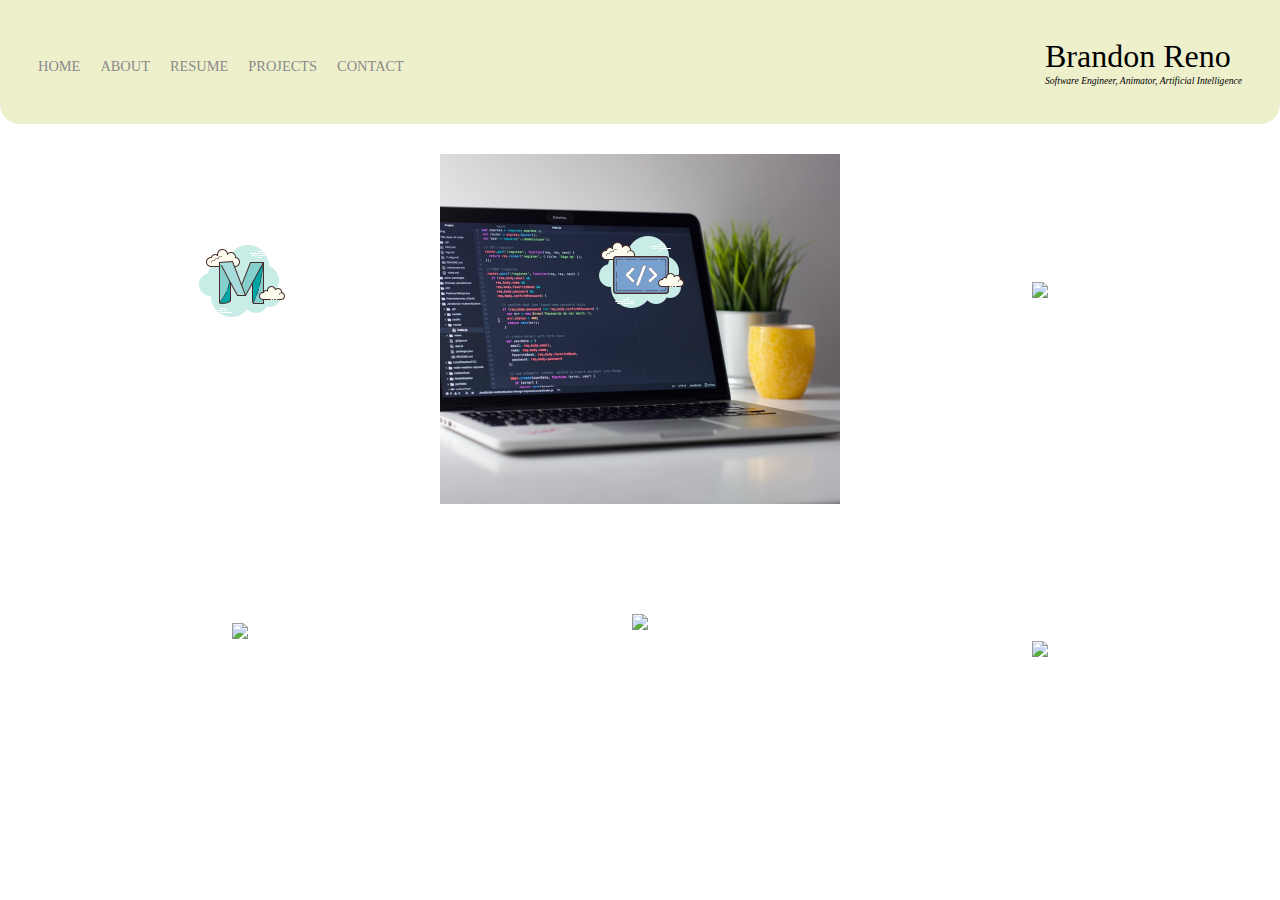
==== index.html @ 959811d6 "First Commit" ====
<!DOCTYPE html>
<html lang="en">
<head>
    <meta charset="UTF-8">
    <title>Brandon Renos Website</title>
    <link rel="stylesheet" href="styles.css">
</head>
<body>
    <div class="container">
        <div class="navigationContainer">
            <div class="left">
                <div class="navlink">
                    <a href="index.html">Home</a>
                 </div>
                 <div class="navlink">
                    <a href="about.html">About</a>
                </div>
                <div class="navlink">
                    <a href="resume.html">Resume</a>
                </div>
                <div class="navlink">
                    <a href="projects.html">Projects</a>
                </div>
                <div class="navlink">
                    <a href="contact.html">Contact</a>
                </div>
            </div> 

            <div class="right">
                <div class="nameStyle">
                    <div>Brandon Reno</div>
                        <div class = Name style="font-size: .3em; font-style: italic;">Software Engineer, Animator, Artificial Intelligence</div>
                </div>
            </div>
        </div>
        <div class="content">
            <div class="portfolioItems">
                <div class="portfolioItem">
                    <div class="portfolioItemBackground" style="background-image: url(Images/Pacific.jpg);"></div>
                    <div class="imagetext">
                        <div class="logo">
                            <img src="Images/AnimatedIcon.png">
                        </div>
                        <div class="subtitle">
                            My undergraduate degree focused on a combination of computer science and modeling in Maya.
                        </div>
                    </div>
                </div>

                <div class="portfolioItem">
                    <div class="portfolioItemBackground" style="background-image: url(Images/Coding.jpg);"></div>
                    <div class="imagetext">
                        <div class="logo">
                            <img src="Images/CodingIcon.png">
                        </div>
                        <div class="subtitle">
                           I am currently enrolled for the fall of 2020 at University of The Pacific to get my masters in Engineering sciences with a focus in computer science.
                        </div>
                    </div>
                </div>

                <div class="portfolioItem">
                    <div class="portfolioItemBackground" style="background-image: url(Image/AI.jpg);"></div>
                    <div class="imagetext">
                        <div class="logo">
                            <img src="Image/Aiico.png">
                        </div>
                        <div class="subtitle">
                            I highly enjoy automating tasks with ML and AI algorithims.
                        </div>
                    </div>
                </div>
                
                <div class="portfolioItem">
                    <div class="portfolioItemBackground" style="background-image: url(Image/Swimming.jpg);"></div>
                    <div class="imagetext">
                        <div class="logo">
                            <img src="Image/swimlogo.png">
                        </div>
                        <div class="subtitle">
                            I am a competitive swimmer who led my college team as team captain for the past two years.
                        </div>
                    </div>
                </div>

                <div class="portfolioItem">
                    <div class="portfolioItemBackground" style="background-image: url(Image/GBR.jpg);"></div>
                    <div class="imagetext">
                        <div class="logo">
                            <img src="Image/Snorkel.png">
                        </div>
                        <div class="subtitle">
                            I am an ocean activist and for my senior project I created an animated timelapse of the great barrier reef modeled completly in Maya.
                        </div>
                    </div>
                </div>

                <div class="portfolioItem">
                    <div class="portfolioItemBackground" style="background-image: url(Image/Work.jpg);"></div>
                    <div class="imagetext">
                        <div class="logo">
                            <img src="Image/Worklogo.png">
                        </div>
                        <div class="subtitle">
                            I am currently looking for work!
                            
                        </div>
                    </div>
                </div>
            </div>
        </div>
    </div>
</body>
<script>
    const AllItems = document.querySelectorAll('.portfolioItem')

    AllItems.forEach(Item=>{
        Item.addEventListener('mouseover', () => {
            Item.childNodes[1].classList.add('Darken');
        })
    })

    AllItems.forEach(Item=>{
        Item.addEventListener('mouseout', () => {
            Item.childNodes[1].classList.remove('Darken');
        })
    })
</script>
</html>
---- styles.css ----
body{
    margin: 0px;
}

.container{
    display: grid;
    grid-template-columns: 1fr;
}


.navigationContainer{
    display: flex;
    justify-content: space-between;
    padding: 38px;
    background-color: #EEF0CC;
    border-bottom-left-radius: 20px;
    border-bottom-right-radius: 20px;
}

.nameStyle{
    font-weight: 400;
    font-size: 2em;
}

.left{
    display: flex;
}

.navigationContainer > .left > div {
    margin-right: 20px;
    margin-top: 20px;
    font-size: .9em;
    text-transform: uppercase;
}

.navlink{
    height: 22px;
    border-bottom: 1px solid transparent;
    transition: border-bottom .5s;
}

.navlink a{
    color: #8a8a8a;
    text-decoration: none;
    transition: color .5s;
}

.navlink:hover{
    border-bottom: 1px solid #7392E7;
}

.navlink a:hover{
    color: #7392E7;
}

/*PortfolioItems*/

.content{
    margin-right: 10px;
    margin-left: 10px;
}

.portfolioItems{
    display: grid;
    margin-right: 30px;
    margin-left: 30px;
    margin-top: 30px;
    margin-bottom: 30px;
    grid-template-columns: 1fr 1fr 1fr;
}

.portfolioItem{
    position: relative;
}

.portfolioItemBackground{
    height: 350px;
    width: 100%;
    background-size: cover;
    background-position: center;
    background-repeat: no-repeat;
}

.imagetext{
    position: absolute;
    top: 0px;
    display: flex;
    flex-direction: column;
    justify-content: center;
    align-items: center;
    height: 100%;
    text-align: center;
    padding-left: 100px;
    padding-right: 100px;
}

.logo img{
    width:100%;
    margin-bottom: 20px;
}

.imagetext .subtitle{
    transition: 1s;
    font-weight: 400;
    color:transparent
}

.imagetext:hover .subtitle{
    font-weight: 400;
    color: #7392E7;
}

.Darken{
    transition: 1s;
    filter: brightness(10%);
}

/*ABOUT PAGE*/
.INFO{
    margin-left: 30px;
    margin-right: 30px;
    margin-top: 30px;
    display: grid;
    background-color: #F5F5F5;
    border-radius: 15px;
    grid-template-columns: 1fr 1fr;
}

.InfoTitle{
    color:#7392E7;
    text-align: center;
}

.Info{
    color: black;
    text-indent: 20px;
    text-align: left;
    margin-left: 30px;
    margin-right: 30px;
}

.aboutPic img{
    border-radius: 35px;
    margin-top: 30px;
    width: 96%;
    
}

.PacificPic img{
    border-radius: 35px;
    margin-left: 30px;
    width:96%
}

.swimPic img{
    border-radius: 35px;
    width:96%
}

/*Contact Page*/

.ContactContainer{
    margin-left: 30px;
    margin-right: 30px;
    margin-top: 30px;
    display: grid;
    background-color: #F5F5F5;
    border-radius: 15px;
    grid-template-columns: 1fr 1fr;
}

.contactMe{
    display: grid;
    grid-template-columns: 1fr 1fr;
}

.ContactBody{
    margin-top: 30px;
    margin-left: 30px;
    margin-right: 30px;
}

.ContactBody img{
    border-radius: 15px;
}

.Contactright{
    margin-top: 150px;
    text-align: center;
    margin-left: 150px;
}
.phone{
    margin-top: 10px;
    font-size: 3em;
    
}
.email{
    margin-top: 10px;
    font-size: 2em;
}

.LinkedIn{
    margin-top: 180px;
    font-size: 1em;
    margin-bottom: 20px;
}

.Logo img{
    width: 25%;
}

/*Projects*/

.ProjectContainer{
    margin-left: 30px;
    margin-right: 30px;
    margin-top: 30px;
    background-color: #F5F5F5;
    border-radius: 15px;
}

.Projects{
    display: grid;
    grid-template-columns: 1fr 1fr;
    margin-top: 30px;
    margin-left: 30px;
    margin-right: 30px;
}

.projectImages{
    margin-right: 50px;
    display: grid;
    grid-template-columns: 1fr 1fr ;
}

.Image img{
    width: 100%;
    margin-right: 30px;
    padding-left: 30px;
    padding-right: 30px;
}
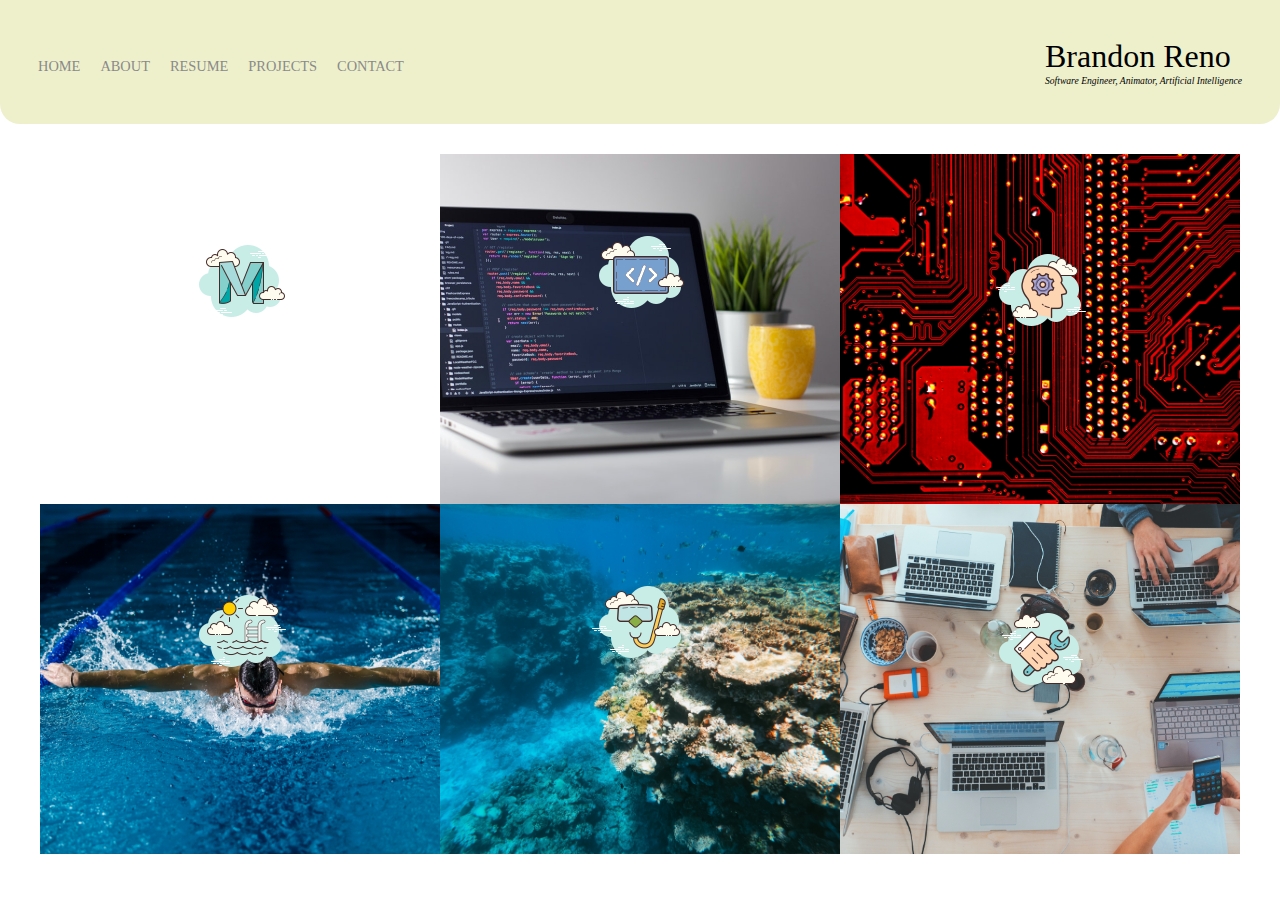
==== commit 61087218: "Added Image folder Capabilities" ====
--- a/index.html
+++ b/index.html
@@ -60,10 +60,10 @@
                 </div>
 
                 <div class="portfolioItem">
-                    <div class="portfolioItemBackground" style="background-image: url(Image/AI.jpg);"></div>
+                    <div class="portfolioItemBackground" style="background-image: url(Images/AI.jpg);"></div>
                     <div class="imagetext">
                         <div class="logo">
-                            <img src="Image/Aiico.png">
+                            <img src="Images/Aiico.png">
                         </div>
                         <div class="subtitle">
                             I highly enjoy automating tasks with ML and AI algorithims.
@@ -72,10 +72,10 @@
                 </div>
                 
                 <div class="portfolioItem">
-                    <div class="portfolioItemBackground" style="background-image: url(Image/Swimming.jpg);"></div>
+                    <div class="portfolioItemBackground" style="background-image: url(Images/Swimming.jpg);"></div>
                     <div class="imagetext">
                         <div class="logo">
-                            <img src="Image/swimlogo.png">
+                            <img src="Images/swimlogo.png">
                         </div>
                         <div class="subtitle">
                             I am a competitive swimmer who led my college team as team captain for the past two years.
@@ -84,10 +84,10 @@
                 </div>
 
                 <div class="portfolioItem">
-                    <div class="portfolioItemBackground" style="background-image: url(Image/GBR.jpg);"></div>
+                    <div class="portfolioItemBackground" style="background-image: url(Images/GBR.jpg);"></div>
                     <div class="imagetext">
                         <div class="logo">
-                            <img src="Image/Snorkel.png">
+                            <img src="Images/Snorkel.png">
                         </div>
                         <div class="subtitle">
                             I am an ocean activist and for my senior project I created an animated timelapse of the great barrier reef modeled completly in Maya.
@@ -96,10 +96,10 @@
                 </div>
 
                 <div class="portfolioItem">
-                    <div class="portfolioItemBackground" style="background-image: url(Image/Work.jpg);"></div>
+                    <div class="portfolioItemBackground" style="background-image: url(Images/Work.jpg);"></div>
                     <div class="imagetext">
                         <div class="logo">
-                            <img src="Image/Worklogo.png">
+                            <img src="Images/Worklogo.png">
                         </div>
                         <div class="subtitle">
                             I am currently looking for work!
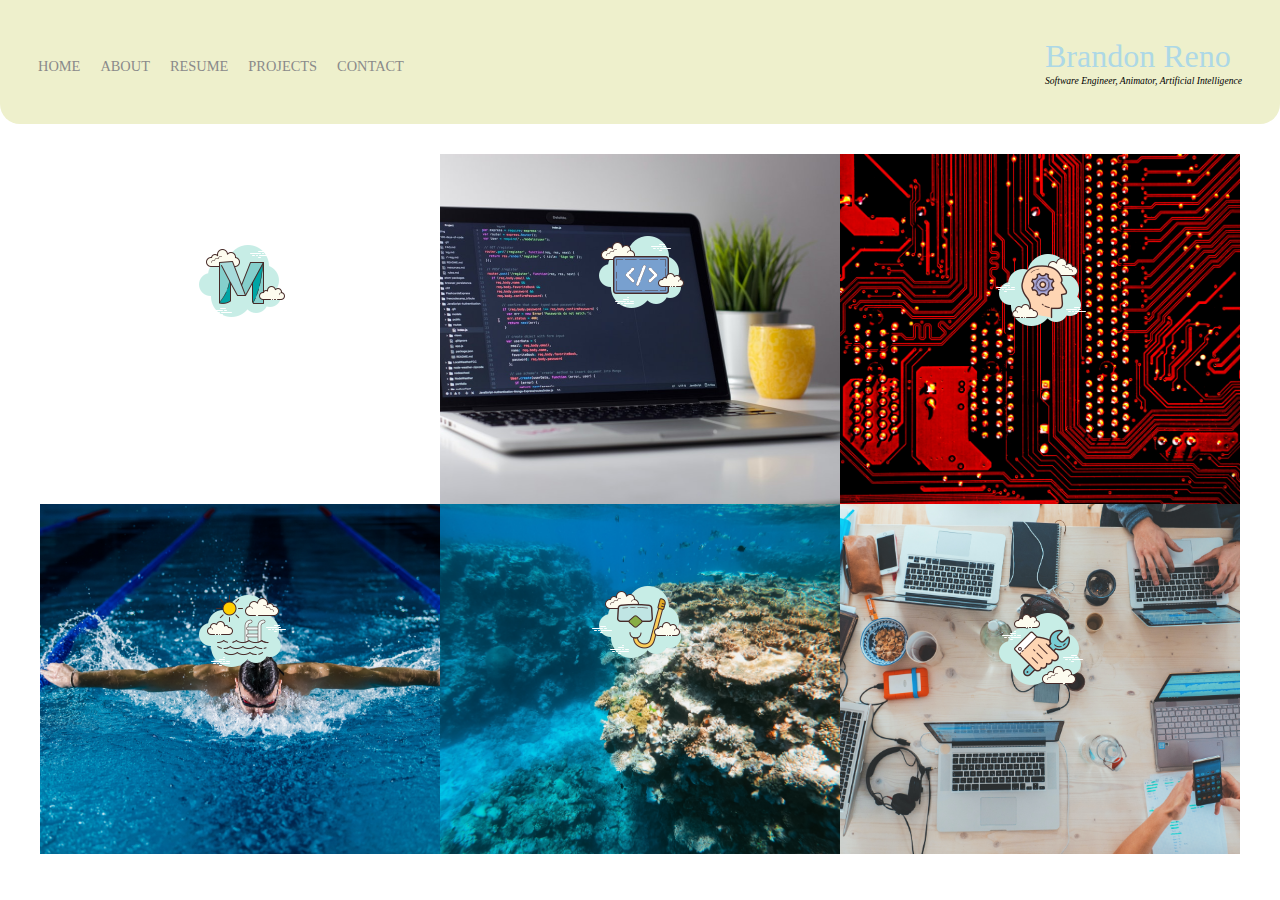
==== commit ba7d360f: "Moved JS Scripts to its own file" ====
--- a/index.html
+++ b/index.html
@@ -3,9 +3,10 @@
 <head>
     <meta charset="UTF-8">
     <title>Brandon Renos Website</title>
+    <script src="Interactivity.js"></script>
     <link rel="stylesheet" href="styles.css">
 </head>
-<body>
+<body onload="HoverImage(); ColorChange();">
     <div class="container">
         <div class="navigationContainer">
             <div class="left">
@@ -28,13 +29,13 @@
 
             <div class="right">
                 <div class="nameStyle">
-                    <div>Brandon Reno</div>
+                    <div id = "NameChange">Brandon Reno</div>
                         <div class = Name style="font-size: .3em; font-style: italic;">Software Engineer, Animator, Artificial Intelligence</div>
                 </div>
             </div>
         </div>
         <div class="content">
-            <div class="portfolioItems">
+            <div class="portfolioItems ">
                 <div class="portfolioItem">
                     <div class="portfolioItemBackground" style="background-image: url(Images/Pacific.jpg);"></div>
                     <div class="imagetext">
@@ -111,19 +112,5 @@
         </div>
     </div>
 </body>
-<script>
-    const AllItems = document.querySelectorAll('.portfolioItem')
 
-    AllItems.forEach(Item=>{
-        Item.addEventListener('mouseover', () => {
-            Item.childNodes[1].classList.add('Darken');
-        })
-    })
-
-    AllItems.forEach(Item=>{
-        Item.addEventListener('mouseout', () => {
-            Item.childNodes[1].classList.remove('Darken');
-        })
-    })
-</script>
 </html>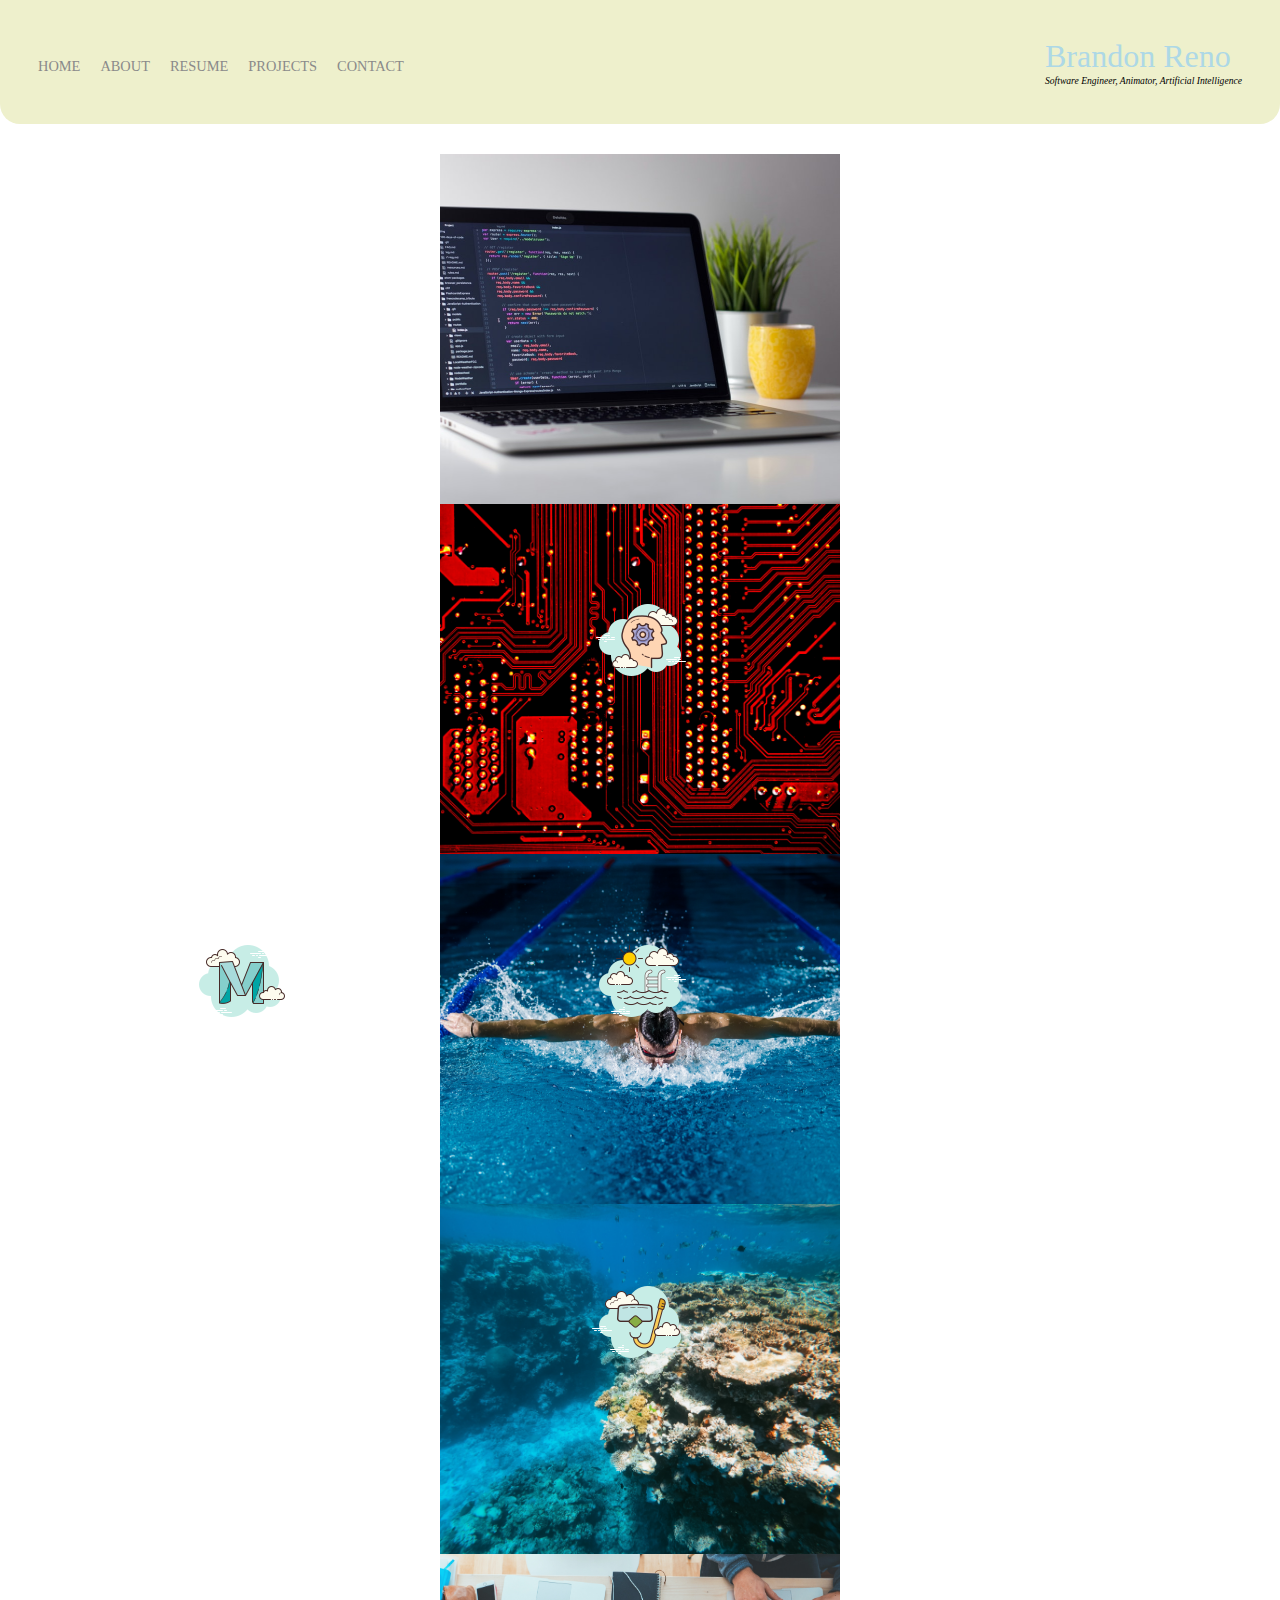
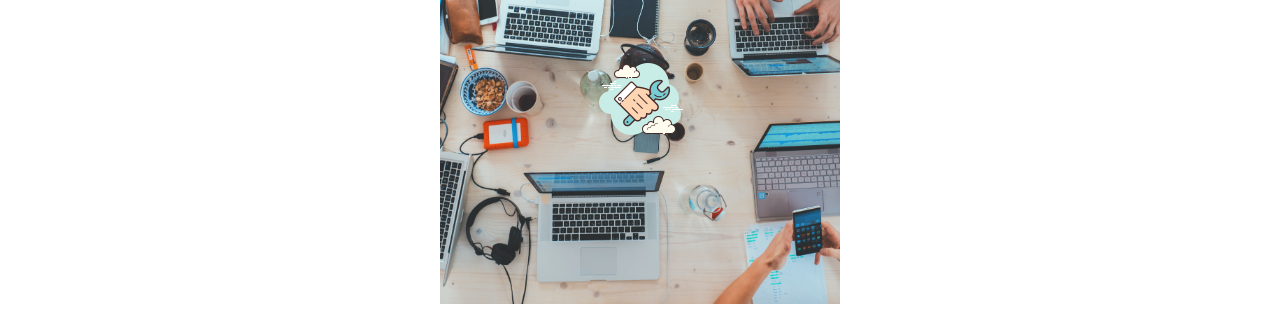
==== commit 8b3dd6f9: "Changed current in index" ====
--- a/index.html
+++ b/index.html
@@ -43,7 +43,7 @@
                             <img src="Images/AnimatedIcon.png">
                         </div>
                         <div class="subtitle">
-                            My undergraduate degree focused on a combination of computer science and modeling in Maya.
+                            My undergraduate degree focused on a combination of computer science and animation in Maya.
                         </div>
                     </div>
                 </div>
@@ -55,8 +55,7 @@
                             <img src="Images/CodingIcon.png">
                         </div>
                         <div class="subtitle">
-                           I am currently enrolled for the fall of 2020 at University of The Pacific to get my masters in Engineering sciences with a focus in computer science.
-                        </div>
+                           I am currently working towards my masters focused in computer science at University of the Pacific.
                     </div>
                 </div>
 
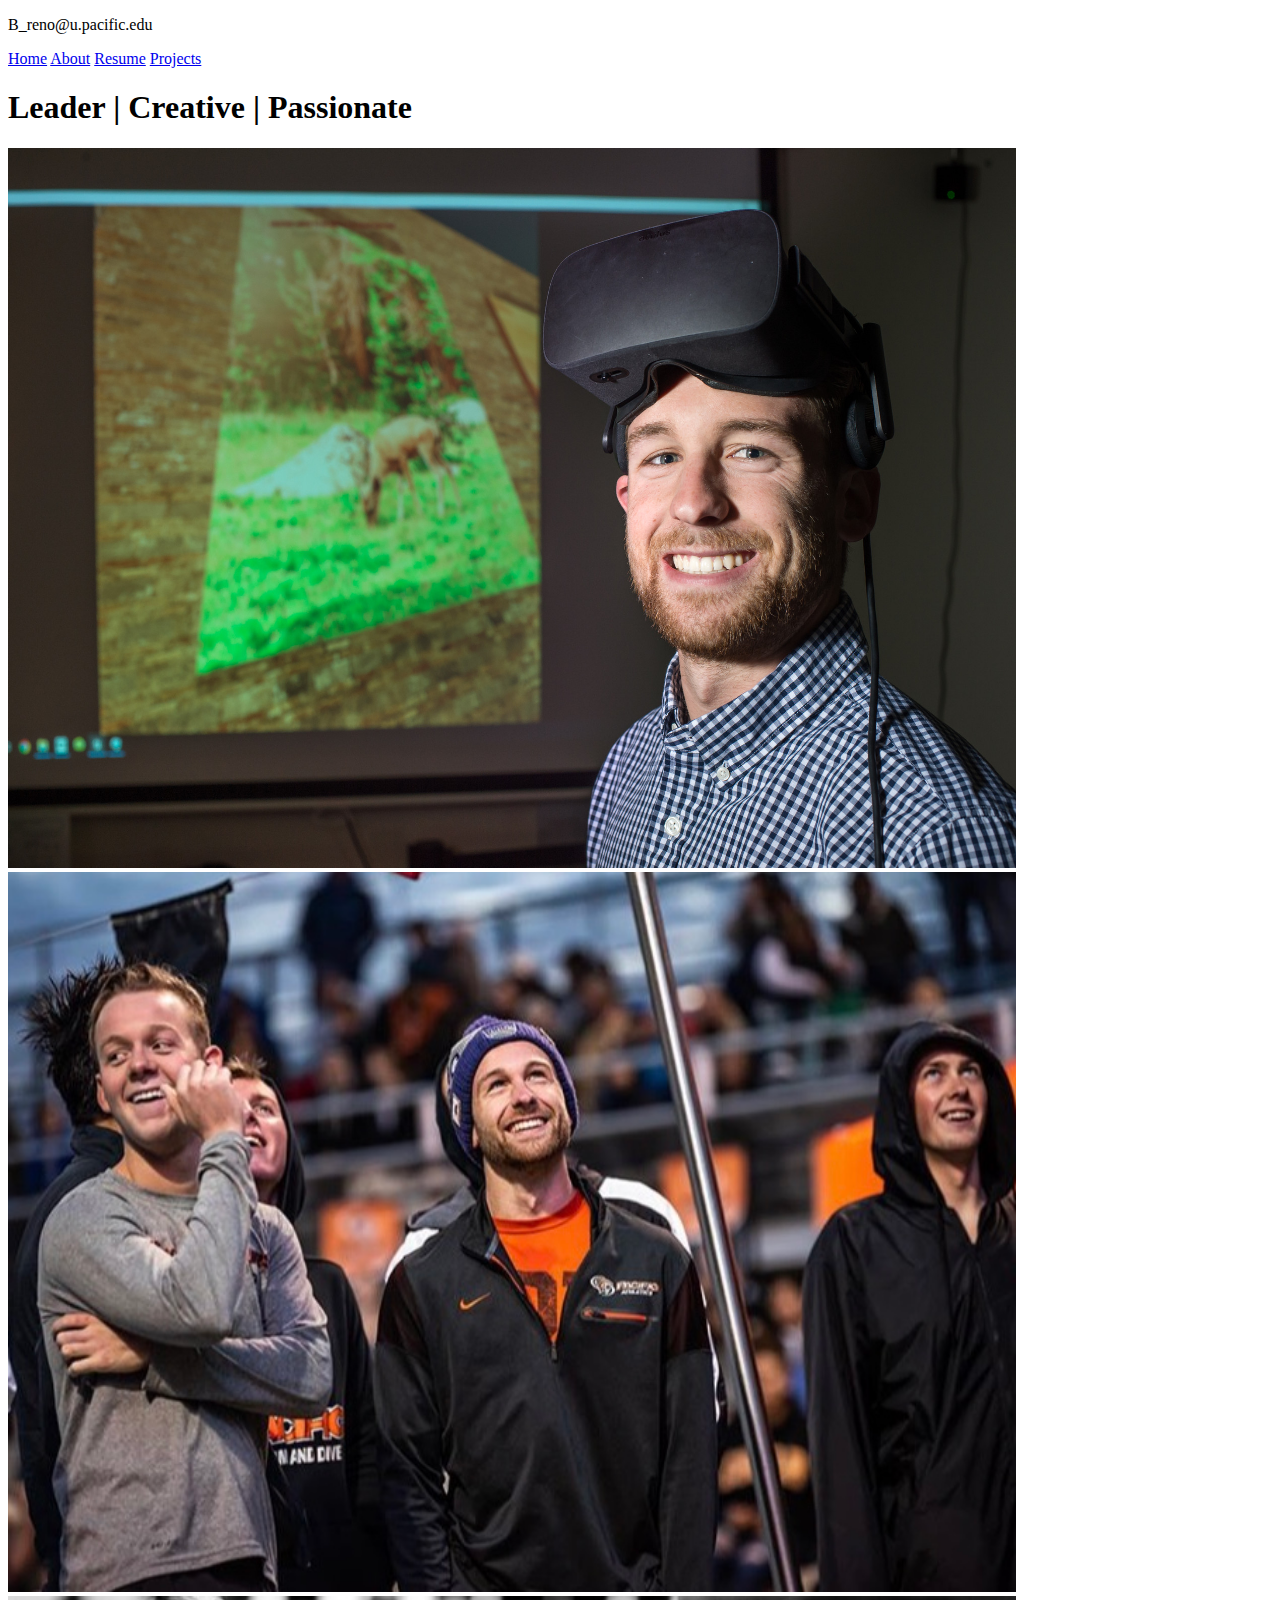
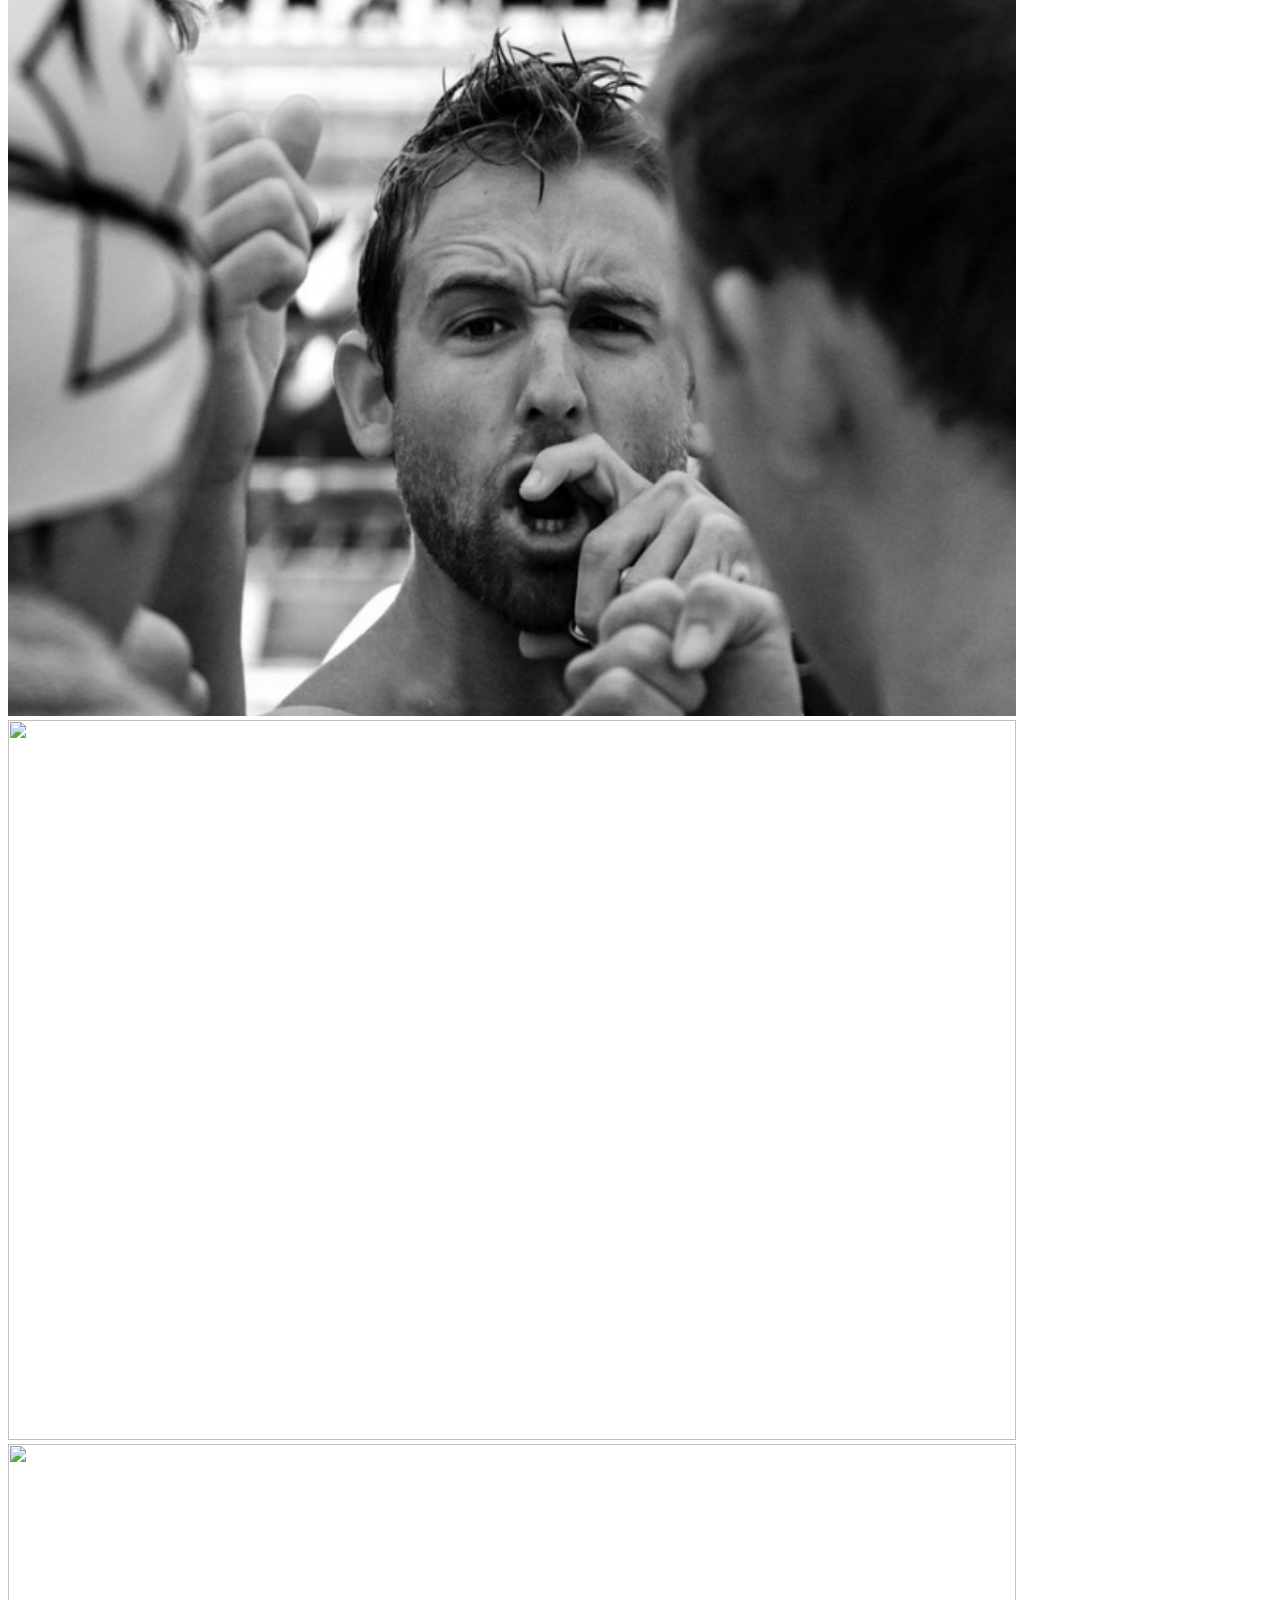
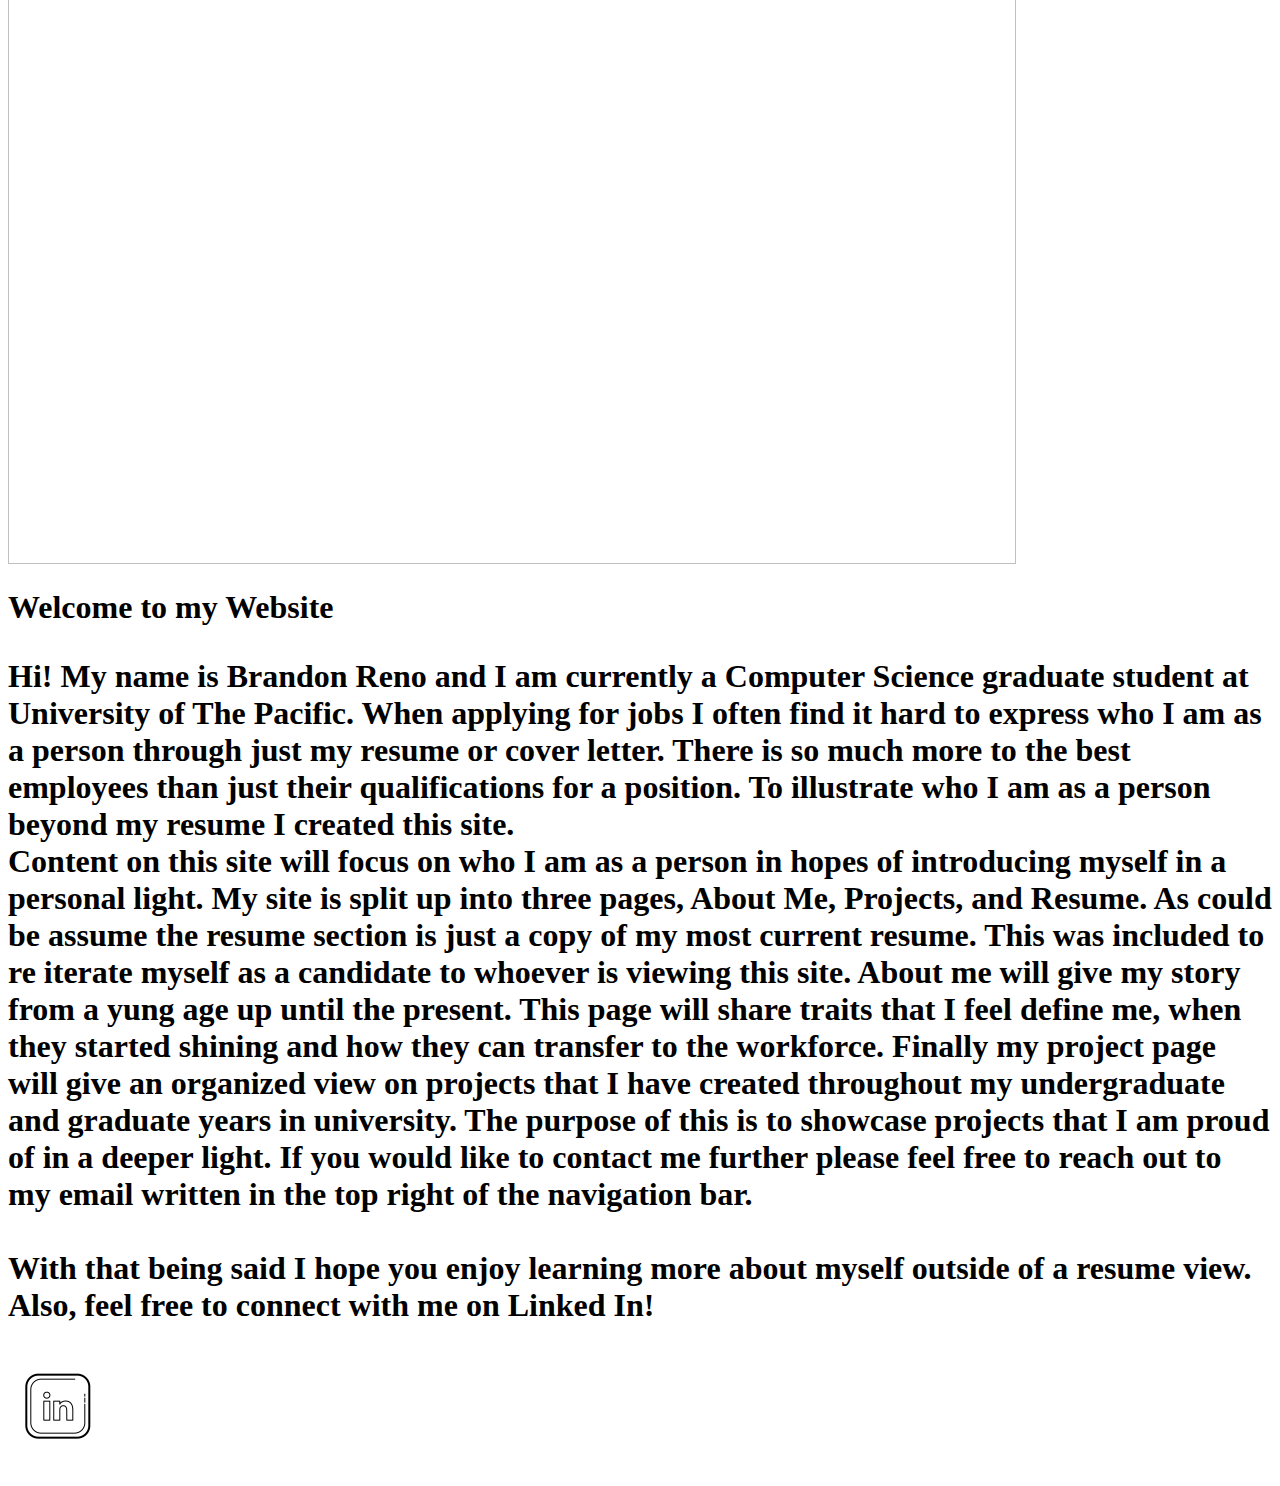
==== commit 4fdced33: "Attempting fix on jquery" ====
--- a/index.html
+++ b/index.html
@@ -3,113 +3,63 @@
 <head>
     <meta charset="UTF-8">
     <title>Brandon Renos Website</title>
-    <script src="Interactivity.js"></script>
-    <link rel="stylesheet" href="styles.css">
+    <link rel="stylesheet" href="MainStyle.css">
+    <link rel="stylesheet" href="HomeStyle.css">
+    <script type="text/javascript" src="http://code.jquery.com/jquery-1.11.0.min.js"></script>
+  
 </head>
-<body onload="HoverImage(); ColorChange();">
-    <div class="container">
-        <div class="navigationContainer">
-            <div class="left">
-                <div class="navlink">
-                    <a href="index.html">Home</a>
-                 </div>
-                 <div class="navlink">
-                    <a href="about.html">About</a>
-                </div>
-                <div class="navlink">
-                    <a href="resume.html">Resume</a>
-                </div>
-                <div class="navlink">
-                    <a href="projects.html">Projects</a>
-                </div>
-                <div class="navlink">
-                    <a href="contact.html">Contact</a>
-                </div>
-            </div> 
+<body>
+    <div id="NavBar">
+        <p>B_reno@u.pacific.edu</p>
+        <a href="index.html">Home</a>
+        <a class = "about" href="about.html"> About</a>
+        <a class = "resume" href="resume.html"> Resume</a>
+        <a class = "proj" href="projects.html"> Projects</a>
+    </div>
 
-            <div class="right">
-                <div class="nameStyle">
-                    <div id = "NameChange">Brandon Reno</div>
-                        <div class = Name style="font-size: .3em; font-style: italic;">Software Engineer, Animator, Artificial Intelligence</div>
-                </div>
-            </div>
+    <div id = Header>
+        <h1>Leader | Creative | Passionate</h1>
+    </div>
+
+    <div id="slideshow">
+        <div>
+            <img src="Images/BrandonRenoVR.jpg", width="1008", height="720">
         </div>
-        <div class="content">
-            <div class="portfolioItems ">
-                <div class="portfolioItem">
-                    <div class="portfolioItemBackground" style="background-image: url(Images/Pacific.jpg);"></div>
-                    <div class="imagetext">
-                        <div class="logo">
-                            <img src="Images/AnimatedIcon.png">
-                        </div>
-                        <div class="subtitle">
-                            My undergraduate degree focused on a combination of computer science and animation in Maya.
-                        </div>
-                    </div>
-                </div>
-
-                <div class="portfolioItem">
-                    <div class="portfolioItemBackground" style="background-image: url(Images/Coding.jpg);"></div>
-                    <div class="imagetext">
-                        <div class="logo">
-                            <img src="Images/CodingIcon.png">
-                        </div>
-                        <div class="subtitle">
-                           I am currently working towards my masters focused in computer science at University of the Pacific.
-                    </div>
-                </div>
-
-                <div class="portfolioItem">
-                    <div class="portfolioItemBackground" style="background-image: url(Images/AI.jpg);"></div>
-                    <div class="imagetext">
-                        <div class="logo">
-                            <img src="Images/Aiico.png">
-                        </div>
-                        <div class="subtitle">
-                            I highly enjoy automating tasks with ML and AI algorithims.
-                        </div>
-                    </div>
-                </div>
-                
-                <div class="portfolioItem">
-                    <div class="portfolioItemBackground" style="background-image: url(Images/Swimming.jpg);"></div>
-                    <div class="imagetext">
-                        <div class="logo">
-                            <img src="Images/swimlogo.png">
-                        </div>
-                        <div class="subtitle">
-                            I am a competitive swimmer who led my college team as team captain for the past two years.
-                        </div>
-                    </div>
-                </div>
-
-                <div class="portfolioItem">
-                    <div class="portfolioItemBackground" style="background-image: url(Images/GBR.jpg);"></div>
-                    <div class="imagetext">
-                        <div class="logo">
-                            <img src="Images/Snorkel.png">
-                        </div>
-                        <div class="subtitle">
-                            I am an ocean activist and for my senior project I created an animated timelapse of the great barrier reef modeled completly in Maya.
-                        </div>
-                    </div>
-                </div>
-
-                <div class="portfolioItem">
-                    <div class="portfolioItemBackground" style="background-image: url(Images/Work.jpg);"></div>
-                    <div class="imagetext">
-                        <div class="logo">
-                            <img src="Images/Worklogo.png">
-                        </div>
-                        <div class="subtitle">
-                            I am currently looking for work!
-                            
-                        </div>
-                    </div>
-                </div>
-            </div>
+        <div>
+            <img src="Images/contact.jpg", width="1008", height="720">
+        </div>
+        <div>
+            <img src="Images/Swim.jpg", width="1008", height="720">
+        </div>
+        <div>
+            <img src="Images/Slide5.jpg", width="1008", height="720">
+        </div>
+        <div>
+            <img src="Images/Slide6.jpg", width="1008", height="720">
         </div>
     </div>
+
+    <div id = IndContent>
+        <h1>Welcome to my Website</h>
+        <p>
+            <span class="tab"></span> Hi! My name is Brandon Reno and I am currently a Computer Science graduate student at University of The Pacific. When applying for
+            jobs I often find it hard to express who I am as a person through just my resume or cover letter. There is so much more to
+            the best employees than just their qualifications for a position. To illustrate who I am as a person beyond my resume I created this site. <br>
+            <span class="tab"></span>Content on this site will focus on who I am as a person in hopes of introducing
+            myself in a personal light. My site is split up into three pages, About Me, Projects, and Resume. 
+            As could be assume the resume section is just a copy of my most current resume. This was included to re iterate myself
+            as a candidate to whoever is viewing this site. About me will give my story from a yung age up until the present.
+            This page will share traits that I feel define me, when they started shining and how they can transfer to the workforce.
+            Finally my project page will give an organized view on projects that I have created throughout my undergraduate and graduate years in university.
+            The purpose of this is to showcase projects that I am proud of in a deeper light. If you would like to contact me further please feel free
+            to reach out to my email written in the top right of the navigation bar.<br><br> <span class="tab"></span>With that being said I hope you enjoy learning more about myself outside of a resume view.
+            Also, feel free to connect with me on Linked In!
+        </p>
+        <a href="https://www.linkedin.com/in/brandonreno1/"><img src="Images/linkedin.png", height ="100", width="100"></a> 
+    </div>
+
+    
+  
+    <script type = "text/javascript" src="Interactivity.js"></script>
 </body>
-
 </html>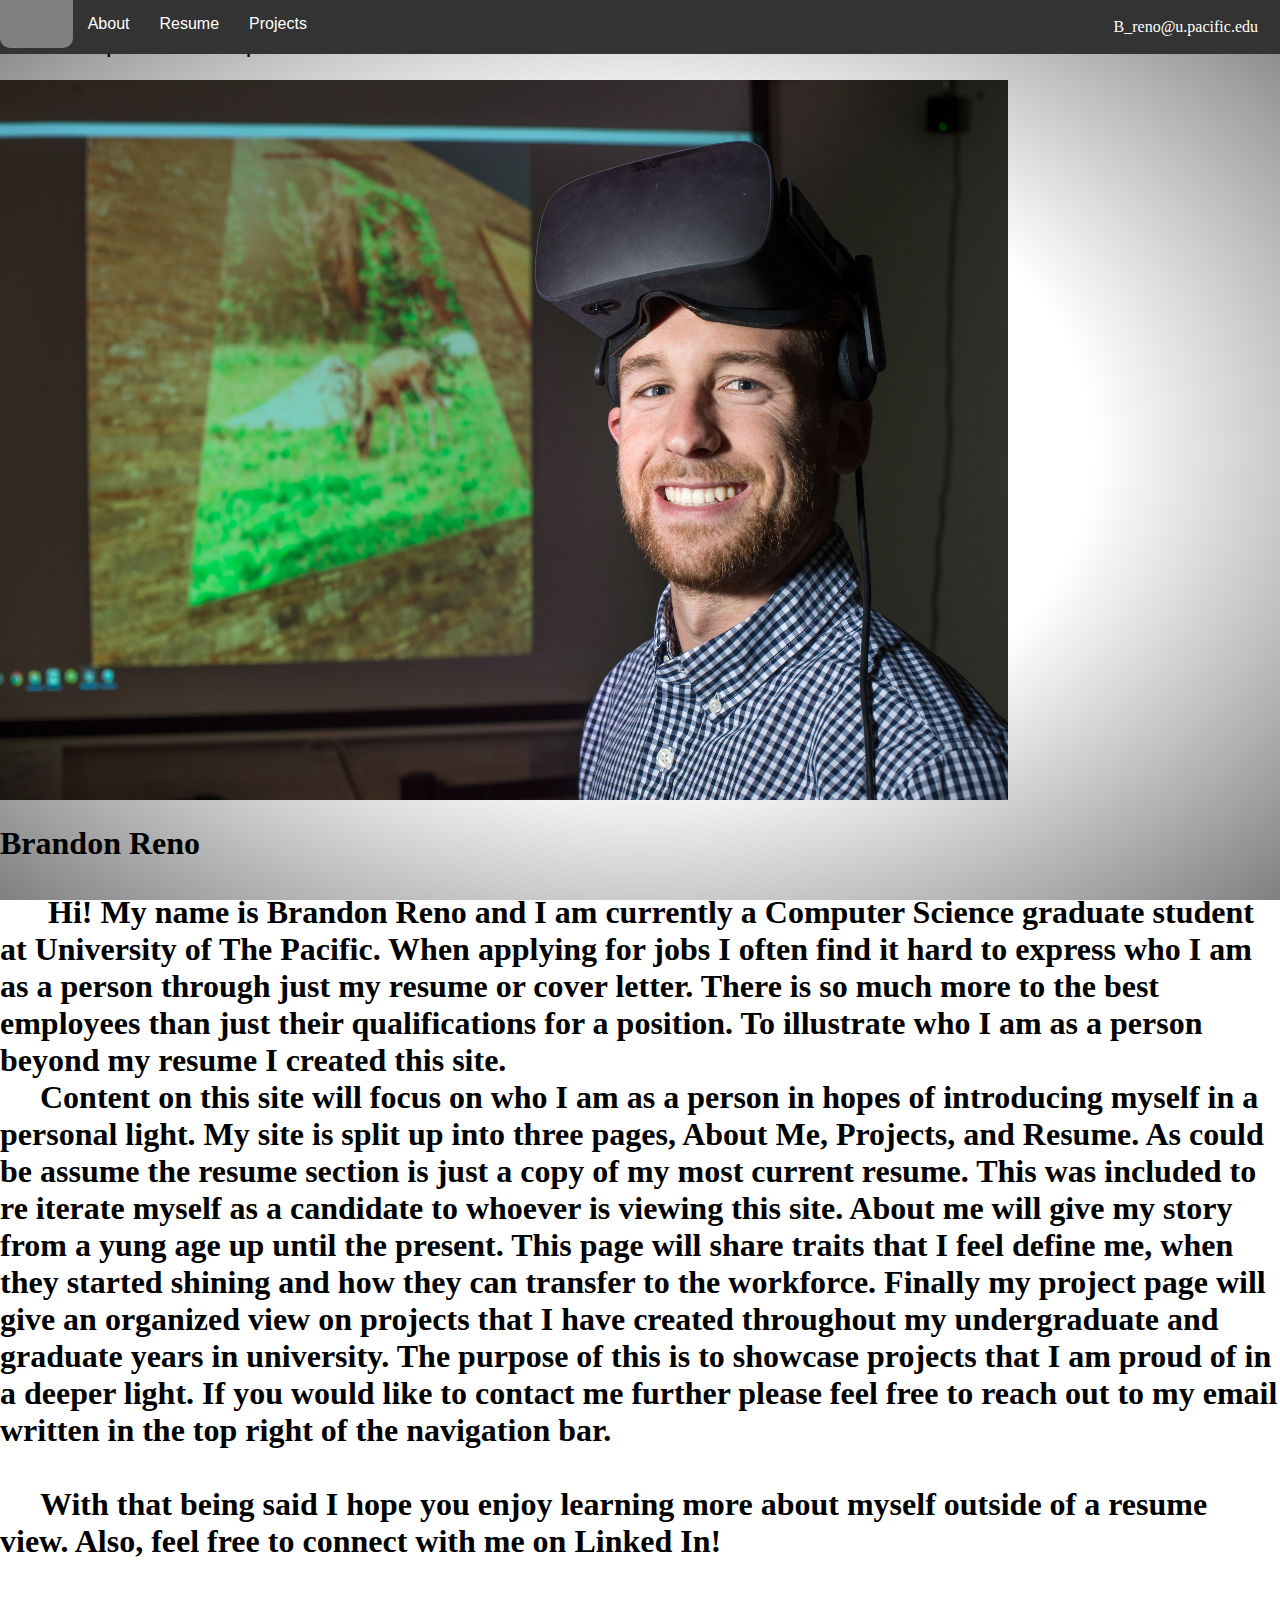
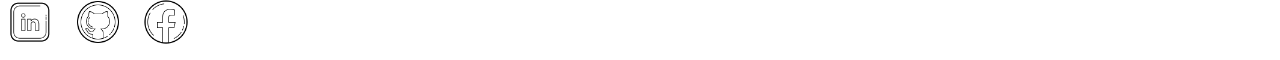
==== commit a87e77a4: "Added canny edge project" ====
--- a/index.html
+++ b/index.html
@@ -5,7 +5,7 @@
     <title>Brandon Renos Website</title>
     <link rel="stylesheet" href="MainStyle.css">
     <link rel="stylesheet" href="HomeStyle.css">
-    <script type="text/javascript" src="http://code.jquery.com/jquery-1.11.0.min.js"></script>
+    <script type="text/javascript" src="https://code.jquery.com/jquery-1.11.0.min.js"></script>
   
 </head>
 <body>
@@ -40,7 +40,7 @@
     </div>
 
     <div id = IndContent>
-        <h1>Welcome to my Website</h>
+        <h1>Brandon Reno</h>
         <p>
             <span class="tab"></span> Hi! My name is Brandon Reno and I am currently a Computer Science graduate student at University of The Pacific. When applying for
             jobs I often find it hard to express who I am as a person through just my resume or cover letter. There is so much more to
@@ -55,8 +55,16 @@
             to reach out to my email written in the top right of the navigation bar.<br><br> <span class="tab"></span>With that being said I hope you enjoy learning more about myself outside of a resume view.
             Also, feel free to connect with me on Linked In!
         </p>
-        <a href="https://www.linkedin.com/in/brandonreno1/"><img src="Images/linkedin.png", height ="100", width="100"></a> 
+
+            <a id = linkedIN href="https://www.linkedin.com/in/brandonreno1/"><img src="Images/linkedin.png", height ="60", width="60"></a> 
+            <a href="https://github.com/BrandonReno"><img src="Images/Github.png", height ="60", width="60"></a> 
+            <a href="https://www.facebook.com/brenoiscool/"><img src="Images/Facebook.png", height ="60", width="60"></a> 
+
+
+        
     </div>
+
+    
 
     
   
--- a/MainStyle.css
+++ b/MainStyle.css
@@ -0,0 +1,62 @@
+html {
+    height: 100%;
+    overflow-x: hidden;
+}
+
+body{
+    height: 100%;
+    margin: 0px;
+    padding: 0px;
+    background-repeat: no-repeat;
+    background-attachment: fixed;
+    background-image: radial-gradient(white 50%,grey);
+}
+.tab { 
+    display: inline-block; 
+    margin-left: 40px; 
+} 
+
+#NavBar {
+    background-color: #333; 
+    z-index: 1;
+    position: fixed; 
+    top: 0; 
+    text-align: center;
+    width: 100%; 
+    transition: top 0.3s; 
+  }
+  
+#NavBar a {
+    float:left;
+    display: block;
+    color: white;
+    text-align: center;
+    padding: 15px;
+    font-family: Arial, Helvetica, sans-serif;
+    text-decoration: none;
+  }
+
+#NavBar p {
+    float:right;
+    margin-right: 20px;
+    display: block;
+    color: white;
+    text-align: center;
+    padding: 2px;
+    text-decoration: none;
+  }
+
+ #NavBar a:hover{
+    transition: color .9s;
+    color: grey;
+}
+
+.active{
+    background-color: grey;
+    border-radius: 0px 0px 10px 10px;
+}
+
+
+
+  
+ 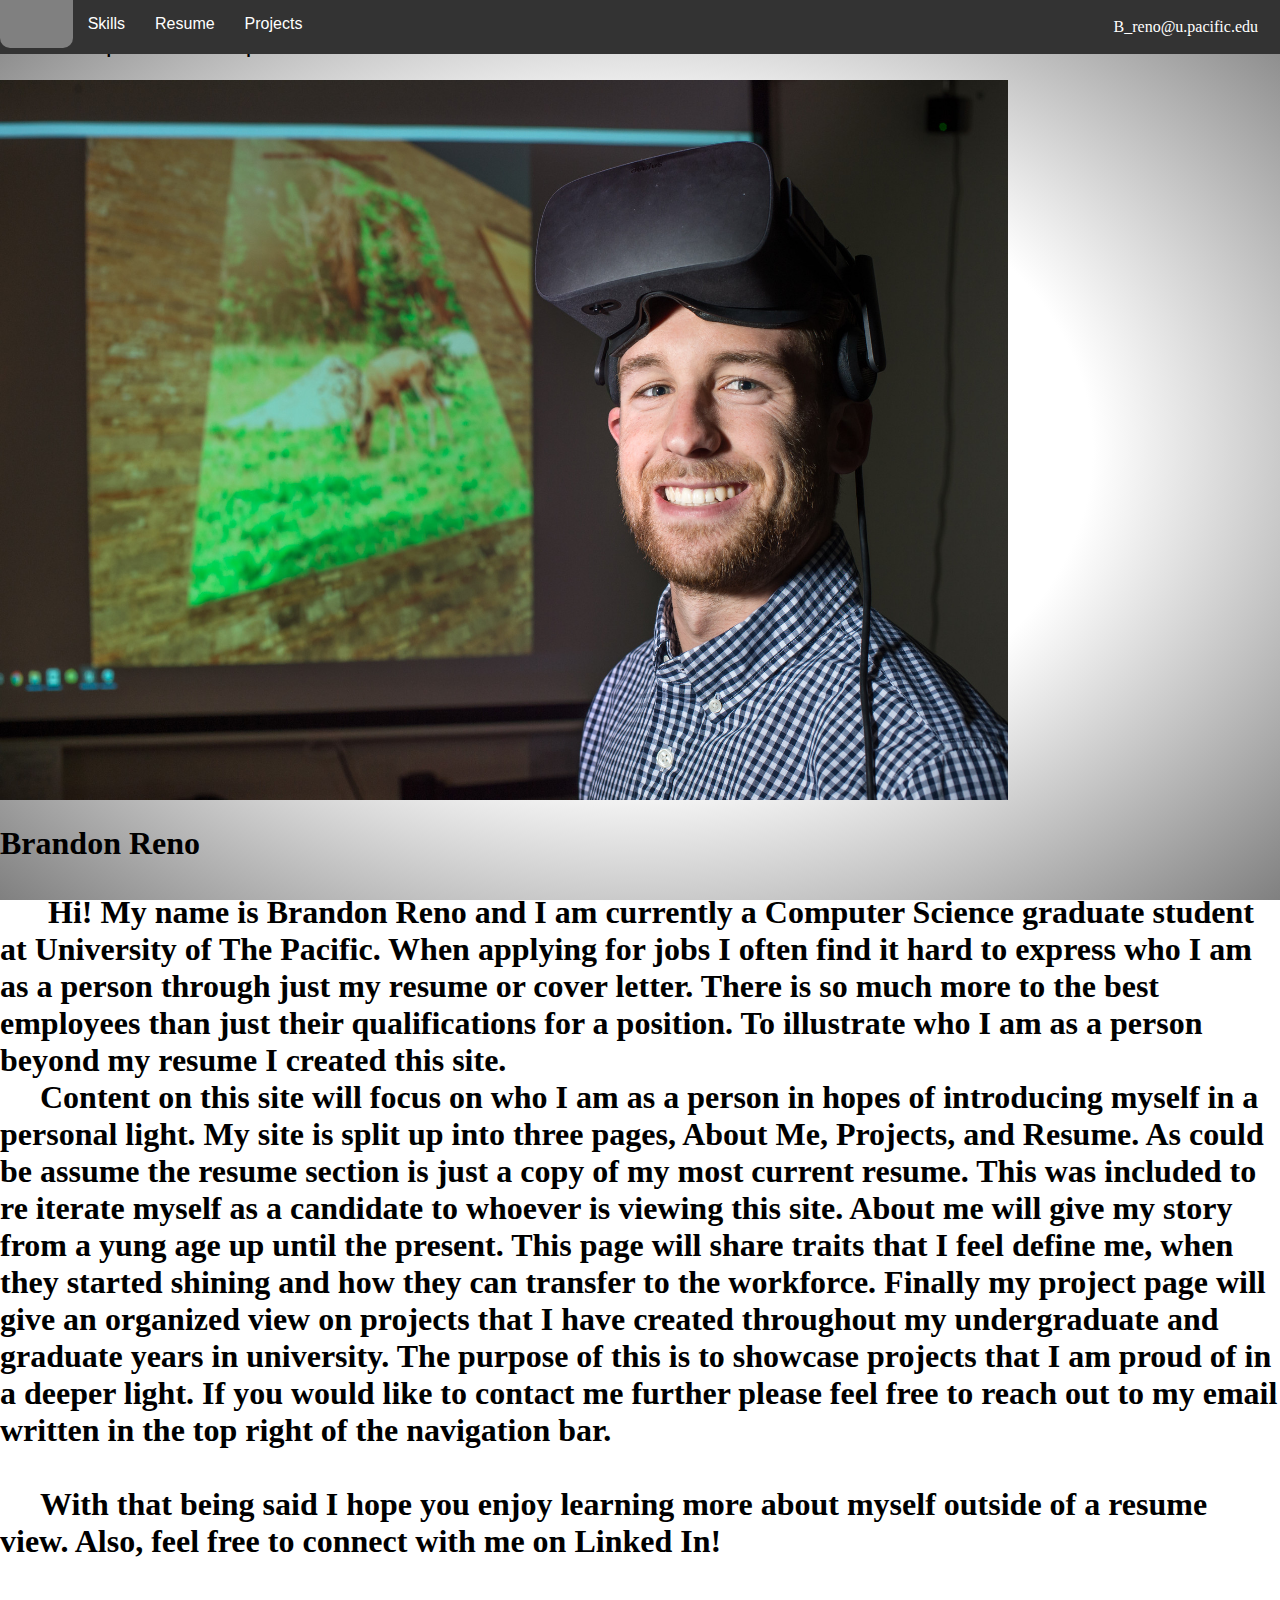
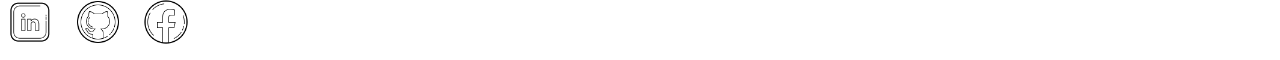
==== commit 7d2a35e5: "skills page title changed" ====
--- a/index.html
+++ b/index.html
@@ -12,7 +12,7 @@
     <div id="NavBar">
         <p>B_reno@u.pacific.edu</p>
         <a href="index.html">Home</a>
-        <a class = "about" href="about.html"> About</a>
+        <a class = "about" href="about.html"> Skills</a>
         <a class = "resume" href="resume.html"> Resume</a>
         <a class = "proj" href="projects.html"> Projects</a>
     </div>
